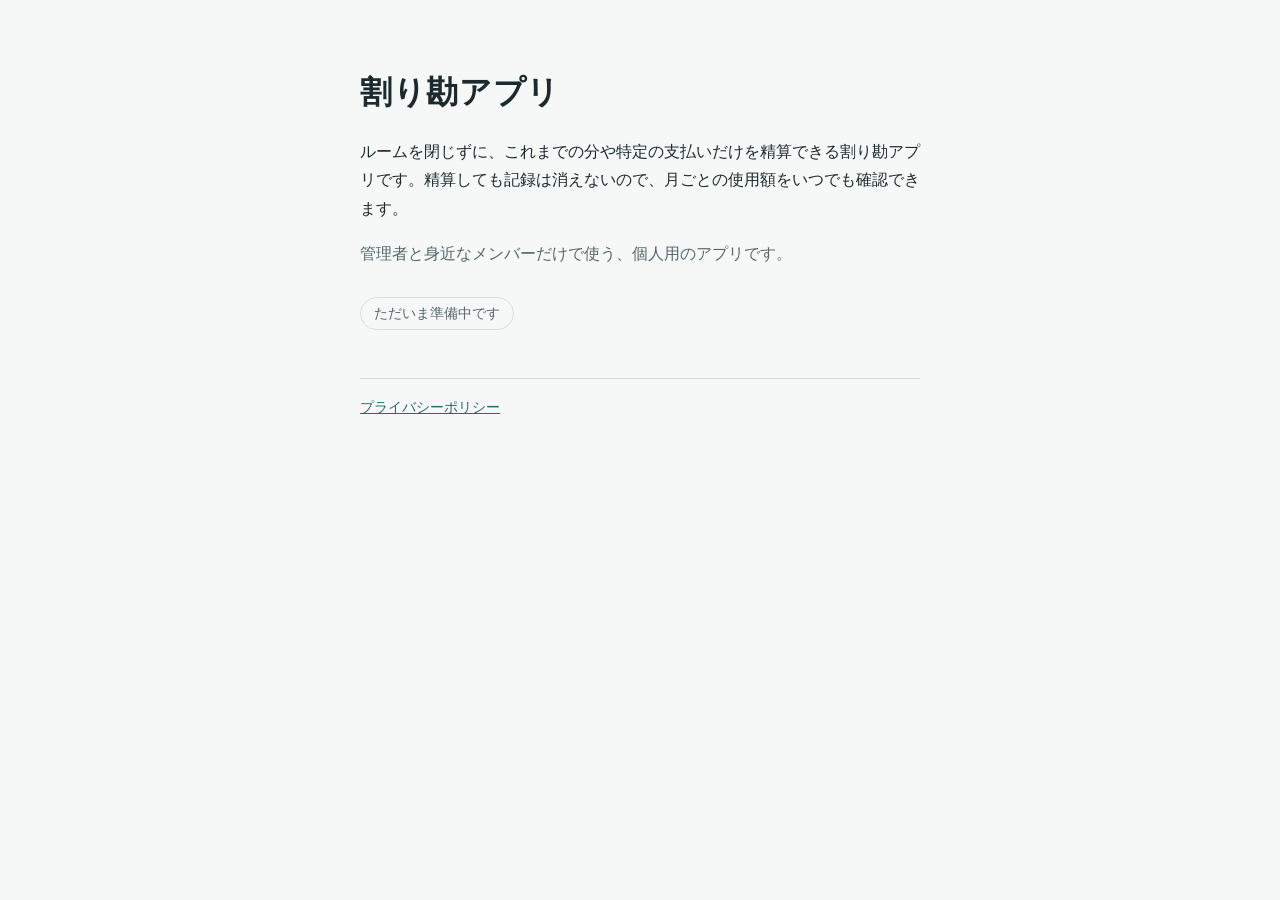
==== index.html @ 26de0922 "Add files via upload" ====
<!doctype html>
<html lang="ja">
<head>
<meta charset="utf-8">
<meta name="viewport" content="width=device-width, initial-scale=1">
<title>割り勘アプリ</title>
<meta name="description" content="ルームを閉じずに部分的に精算でき、月ごとの使用額も残せる個人用の割り勘アプリです。">
<style>
  :root { --bg: #f5f8f7; --ink: #1d2a2d; --muted: #56676b; --line: #d4dfdc; --accent: #276f61; }
  @media (prefers-color-scheme: dark) {
    :root { --bg: #131a1b; --ink: #e6eeec; --muted: #a2b3b0; --line: #2b3a3b; --accent: #7cc6b5; }
  }
  * { box-sizing: border-box; }
  body {
    margin: 0; background: var(--bg); color: var(--ink);
    font-family: "Hiragino Sans", "Hiragino Kaku Gothic ProN", "Noto Sans JP", "Yu Gothic UI", Meiryo, sans-serif;
    line-height: 1.8;
  }
  main { max-width: 38rem; margin: 0 auto; padding: 4.5rem 1.5rem 3rem; }
  h1 { font-size: 2rem; line-height: 1.3; margin: 0 0 1.5rem; letter-spacing: 0.02em; }
  p { margin: 0 0 1rem; }
  .note { color: var(--muted); }
  .status {
    display: inline-block; margin: 0.75rem 0 0; padding: 0.2rem 0.8rem;
    border: 1px solid var(--line); border-radius: 999px; color: var(--muted); font-size: 0.875rem;
  }
  footer { border-top: 1px solid var(--line); margin-top: 3rem; padding-top: 1rem; font-size: 0.875rem; }
  a { color: var(--accent); }
  a:focus-visible { outline: 2px solid var(--accent); outline-offset: 3px; border-radius: 2px; }
</style>
</head>
<body>
<main>
  <h1>割り勘アプリ</h1>
  <p>ルームを閉じずに、これまでの分や特定の支払いだけを精算できる割り勘アプリです。精算しても記録は消えないので、月ごとの使用額をいつでも確認できます。</p>
  <p class="note">管理者と身近なメンバーだけで使う、個人用のアプリです。</p>
  <p class="status">ただいま準備中です</p>
  <footer>
    <a href="privacy.html">プライバシーポリシー</a>
  </footer>
</main>
</body>
</html>
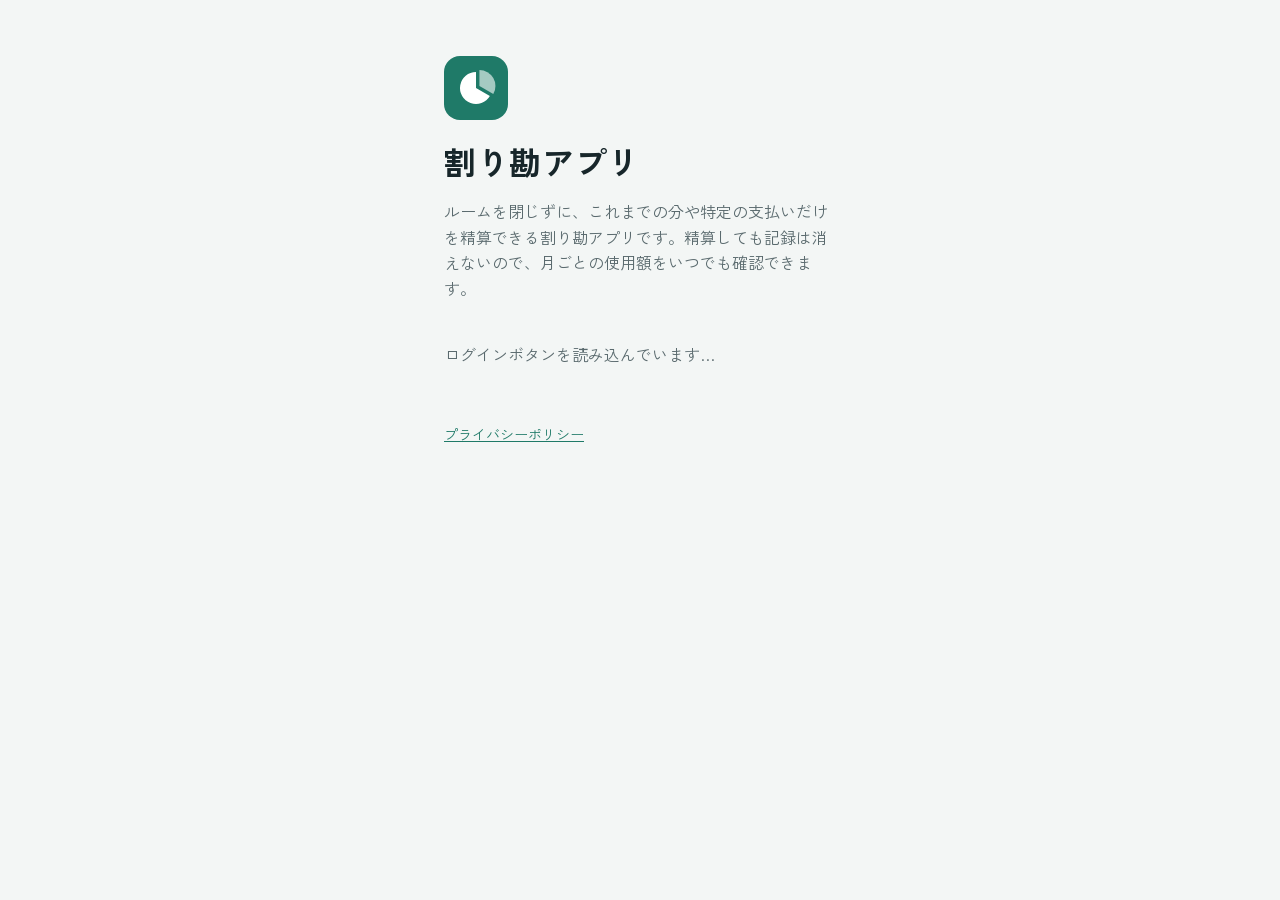
==== commit 88ba4141: "Add files via upload" ====
--- a/index.html
+++ b/index.html
@@ -2,42 +2,32 @@
 <html lang="ja">
 <head>
 <meta charset="utf-8">
-<meta name="viewport" content="width=device-width, initial-scale=1">
+<meta name="viewport" content="width=device-width, initial-scale=1, viewport-fit=cover">
 <title>割り勘アプリ</title>
-<meta name="description" content="ルームを閉じずに部分的に精算でき、月ごとの使用額も残せる個人用の割り勘アプリです。">
-<style>
-  :root { --bg: #f5f8f7; --ink: #1d2a2d; --muted: #56676b; --line: #d4dfdc; --accent: #276f61; }
-  @media (prefers-color-scheme: dark) {
-    :root { --bg: #131a1b; --ink: #e6eeec; --muted: #a2b3b0; --line: #2b3a3b; --accent: #7cc6b5; }
-  }
-  * { box-sizing: border-box; }
-  body {
-    margin: 0; background: var(--bg); color: var(--ink);
-    font-family: "Hiragino Sans", "Hiragino Kaku Gothic ProN", "Noto Sans JP", "Yu Gothic UI", Meiryo, sans-serif;
-    line-height: 1.8;
-  }
-  main { max-width: 38rem; margin: 0 auto; padding: 4.5rem 1.5rem 3rem; }
-  h1 { font-size: 2rem; line-height: 1.3; margin: 0 0 1.5rem; letter-spacing: 0.02em; }
-  p { margin: 0 0 1rem; }
-  .note { color: var(--muted); }
-  .status {
-    display: inline-block; margin: 0.75rem 0 0; padding: 0.2rem 0.8rem;
-    border: 1px solid var(--line); border-radius: 999px; color: var(--muted); font-size: 0.875rem;
-  }
-  footer { border-top: 1px solid var(--line); margin-top: 3rem; padding-top: 1rem; font-size: 0.875rem; }
-  a { color: var(--accent); }
-  a:focus-visible { outline: 2px solid var(--accent); outline-offset: 3px; border-radius: 2px; }
-</style>
+<meta name="description" content="ルームを閉じずに、これまでの分や特定の支払いだけを精算できる個人用の割り勘アプリです。">
+<meta name="theme-color" content="#1f7a68">
+<link rel="manifest" href="manifest.webmanifest">
+<link rel="icon" href="icon-192.png" type="image/png">
+<link rel="apple-touch-icon" href="apple-touch-icon.png">
+<meta name="apple-mobile-web-app-capable" content="yes">
+<meta name="apple-mobile-web-app-title" content="割り勘">
+<link rel="preconnect" href="https://fonts.googleapis.com">
+<link rel="preconnect" href="https://fonts.gstatic.com" crossorigin>
+<link rel="stylesheet" href="https://fonts.googleapis.com/css2?family=Zen+Kaku+Gothic+New:wght@400;500;700&display=swap">
+<link rel="stylesheet" href="style.css?v=1">
+<script src="app.js?v=1" defer></script>
+<script src="https://accounts.google.com/gsi/client" async></script>
 </head>
 <body>
-<main>
-  <h1>割り勘アプリ</h1>
-  <p>ルームを閉じずに、これまでの分や特定の支払いだけを精算できる割り勘アプリです。精算しても記録は消えないので、月ごとの使用額をいつでも確認できます。</p>
-  <p class="note">管理者と身近なメンバーだけで使う、個人用のアプリです。</p>
-  <p class="status">ただいま準備中です</p>
-  <footer>
-    <a href="privacy.html">プライバシーポリシー</a>
-  </footer>
-</main>
+<div id="app">
+  <main class="login">
+    <h1>割り勘アプリ</h1>
+    <p class="lead">ルームを閉じずに、これまでの分や特定の支払いだけを精算できる割り勘アプリです。精算しても記録は消えないので、月ごとの使用額をいつでも確認できます。管理者と身近なメンバーだけで使う、個人用のアプリです。</p>
+    <noscript><p class="notice warn">このアプリを使うには、ブラウザのJavaScriptを有効にしてください。</p></noscript>
+    <p class="login-foot"><a href="privacy.html">プライバシーポリシー</a></p>
+  </main>
+</div>
+<div id="sheet-root"></div>
+<div id="toast" class="toast" role="status" aria-live="polite"></div>
 </body>
 </html>
--- a/style.css
+++ b/style.css
@@ -0,0 +1,600 @@
+/* 割り勘アプリ 画面の見た目(style.css) */
+
+:root {
+  --bg: #f3f6f5;
+  --surface: #ffffff;
+  --surface-2: #eaf0ee;
+  --ink: #17262a;
+  --muted: #5a6a6e;
+  --line: #d9e3e0;
+  --accent: #1f7a68;
+  --accent-ink: #ffffff;
+  --accent-soft: #dcefe9;
+  --amber: #8f5410;
+  --amber-soft: #fbefd9;
+  --open-soft: #e6ecee;
+  --danger: #b42318;
+  --danger-soft: #fdecea;
+  --shadow: 0 10px 30px rgba(23, 38, 42, 0.14);
+  --radius: 16px;
+  --radius-sm: 10px;
+  --font: 'Zen Kaku Gothic New', 'Hiragino Sans', 'Hiragino Kaku Gothic ProN', 'Noto Sans JP', 'Yu Gothic UI', Meiryo, sans-serif;
+  --safe-top: env(safe-area-inset-top, 0px);
+  --safe-bottom: env(safe-area-inset-bottom, 0px);
+  --tabbar-h: 64px;
+  color-scheme: light;
+}
+
+@media (prefers-color-scheme: dark) {
+  :root {
+    --bg: #101819;
+    --surface: #172224;
+    --surface-2: #1d2b2d;
+    --ink: #e5eeec;
+    --muted: #9fb1ae;
+    --line: #2a3b3d;
+    --accent: #5cc2a9;
+    --accent-ink: #0c1916;
+    --accent-soft: #1c3a34;
+    --amber: #f0b45e;
+    --amber-soft: #3a2b15;
+    --open-soft: #253335;
+    --danger: #ff8b7b;
+    --danger-soft: #3a1f1c;
+    --shadow: 0 10px 30px rgba(0, 0, 0, 0.45);
+    color-scheme: dark;
+  }
+}
+
+* { box-sizing: border-box; }
+html { -webkit-text-size-adjust: 100%; }
+body {
+  margin: 0;
+  background: var(--bg);
+  color: var(--ink);
+  font-family: var(--font);
+  font-size: 16px;
+  line-height: 1.6;
+  -webkit-tap-highlight-color: transparent;
+}
+body.sheet-open { overflow: hidden; }
+button, input, select, textarea { font: inherit; color: inherit; }
+a { color: var(--accent); }
+:focus-visible { outline: 2px solid var(--accent); outline-offset: 2px; }
+h1, h2, h3 { line-height: 1.35; }
+.icon { flex: none; }
+.muted { color: var(--muted); }
+.small { font-size: 0.85rem; }
+.row-amount, .summary-amount, .month-total strong, td, dd, .badge { font-variant-numeric: tabular-nums; }
+
+@media (prefers-reduced-motion: reduce) {
+  *, *::before, *::after { animation: none !important; transition: none !important; }
+}
+
+/* ===== ロゴ ===== */
+.logo-bg { fill: var(--accent); }
+.logo-fg { fill: var(--accent-ink); }
+.logo-cut { fill: var(--accent-ink); opacity: 0.6; }
+.brand-mark { display: inline-flex; width: 30px; height: 30px; }
+.brand-mark svg { width: 100%; height: 100%; }
+
+/* ===== ヘッダー ===== */
+.app-header {
+  position: sticky;
+  top: 0;
+  z-index: 20;
+  display: flex;
+  align-items: center;
+  gap: 0.5rem;
+  min-height: 56px;
+  padding: calc(0.5rem + var(--safe-top)) 0.75rem 0.5rem;
+  background: var(--bg);
+  background: color-mix(in srgb, var(--bg) 90%, transparent);
+  -webkit-backdrop-filter: blur(12px);
+  backdrop-filter: blur(12px);
+  border-bottom: 1px solid var(--line);
+}
+.app-title {
+  flex: 1;
+  min-width: 0;
+  margin: 0;
+  font-size: 1.05rem;
+  font-weight: 700;
+  white-space: nowrap;
+  overflow: hidden;
+  text-overflow: ellipsis;
+}
+.header-right { display: flex; align-items: center; gap: 0.25rem; }
+
+.icon-btn {
+  display: inline-flex;
+  align-items: center;
+  justify-content: center;
+  width: 40px;
+  height: 40px;
+  border: 0;
+  border-radius: 999px;
+  background: transparent;
+  color: var(--ink);
+  cursor: pointer;
+  text-decoration: none;
+}
+.icon-btn:hover { background: var(--surface-2); }
+
+/* ===== ページ ===== */
+.page { max-width: 720px; margin: 0 auto; padding: 1rem 1rem 7rem; }
+.page.narrow { max-width: 520px; }
+.room-page { padding-bottom: calc(var(--tabbar-h) + var(--safe-bottom) + 6rem); }
+.loading { color: var(--muted); padding: 2rem 0; text-align: center; }
+.empty { color: var(--muted); margin: 0.5rem 0 1rem; }
+
+.month-switcher {
+  display: inline-flex;
+  align-items: center;
+  gap: 0.25rem;
+  margin: 0 0 0.75rem;
+}
+.month-label { min-width: 7.5em; text-align: center; font-weight: 700; }
+
+.pane-head {
+  display: flex;
+  align-items: center;
+  justify-content: space-between;
+  gap: 0.5rem;
+  flex-wrap: wrap;
+  margin-bottom: 0.25rem;
+}
+.pane-head .month-switcher { margin: 0; }
+.pane-title { margin: 0; font-size: 1.35rem; font-weight: 700; }
+
+.section { margin: 1.75rem 0 0; }
+.section-head { display: flex; align-items: center; justify-content: space-between; gap: 0.5rem; margin-bottom: 0.5rem; }
+.section-title { margin: 0 0 0.5rem; font-size: 1rem; font-weight: 700; }
+.section-head .section-title { margin: 0; }
+
+details.fold > summary {
+  cursor: pointer;
+  font-weight: 700;
+  padding: 0.5rem 0;
+  list-style-position: inside;
+}
+details.fold.sub > summary { font-weight: 500; color: var(--muted); font-size: 0.9rem; }
+
+/* ===== 金額の大きなパネル(このアプリのいちばん目立つ場所) ===== */
+.summary-panel {
+  background: var(--accent);
+  color: var(--accent-ink);
+  border-radius: var(--radius);
+  padding: 1.25rem 1.25rem 1rem;
+}
+.summary-label { margin: 0; font-size: 0.9rem; opacity: 0.9; }
+.summary-amount {
+  margin: 0.1rem 0 0.75rem;
+  font-size: clamp(2.3rem, 10vw, 3.1rem);
+  font-weight: 700;
+  line-height: 1.1;
+  letter-spacing: -0.01em;
+}
+.summary-panel.compact .summary-amount { font-size: clamp(2rem, 8vw, 2.6rem); }
+.summary-split {
+  display: grid;
+  grid-template-columns: repeat(2, minmax(0, 1fr));
+  gap: 0.5rem;
+  margin: 0;
+  padding-top: 0.75rem;
+  border-top: 1px solid color-mix(in srgb, var(--accent-ink) 25%, transparent);
+}
+.summary-split.three { grid-template-columns: repeat(3, minmax(0, 1fr)); }
+.summary-split dt { font-size: 0.8rem; opacity: 0.9; display: flex; align-items: center; gap: 0.35rem; }
+.summary-split dd { margin: 0; font-size: 1.1rem; font-weight: 700; }
+
+.status-bar {
+  display: flex;
+  height: 8px;
+  margin: 0 0 0.85rem;
+  border-radius: 999px;
+  overflow: hidden;
+  background: color-mix(in srgb, var(--accent-ink) 22%, transparent);
+}
+.status-bar .bar.settled { background: var(--accent-ink); }
+.status-bar .bar.settling { background: #f2c27a; }
+.status-bar .bar.open { background: color-mix(in srgb, var(--accent-ink) 45%, transparent); }
+.dot { display: inline-block; width: 8px; height: 8px; border-radius: 50%; }
+.dot.settled { background: var(--accent-ink); }
+.dot.settling { background: #f2c27a; }
+.dot.open { background: color-mix(in srgb, var(--accent-ink) 45%, transparent); }
+
+.month-total {
+  display: flex;
+  align-items: baseline;
+  justify-content: space-between;
+  gap: 1rem;
+  margin: 0.5rem 0 0.75rem;
+  padding: 0.75rem 1rem;
+  background: var(--surface-2);
+  border-radius: var(--radius-sm);
+}
+.month-total span { color: var(--muted); font-size: 0.9rem; }
+.month-total strong { font-size: 1.35rem; }
+
+/* ===== 一覧 ===== */
+.list {
+  list-style: none;
+  margin: 0;
+  padding: 0;
+  background: var(--surface);
+  border: 1px solid var(--line);
+  border-radius: var(--radius);
+  overflow: hidden;
+}
+.list > li + li { border-top: 1px solid var(--line); }
+.row {
+  display: flex;
+  align-items: center;
+  gap: 0.75rem;
+  width: 100%;
+  min-height: 56px;
+  padding: 0.7rem 1rem;
+  border: 0;
+  background: transparent;
+  color: inherit;
+  text-align: left;
+  text-decoration: none;
+}
+button.row, a.row { cursor: pointer; }
+button.row:hover, a.row:hover { background: var(--surface-2); }
+.row-main { display: flex; flex-direction: column; flex: 1; min-width: 0; gap: 0.1rem; }
+.row-title { font-weight: 500; overflow-wrap: anywhere; }
+.row-sub { color: var(--muted); font-size: 0.85rem; }
+.row-date { flex: none; width: 3.6rem; color: var(--muted); font-size: 0.85rem; }
+.row-end { display: flex; flex-direction: column; align-items: flex-end; gap: 0.2rem; flex: none; }
+.row-amount { font-weight: 700; white-space: nowrap; }
+.row-buttons { display: flex; flex-wrap: wrap; justify-content: flex-end; gap: 0.25rem; flex: none; }
+.chev { color: var(--muted); display: inline-flex; }
+.badges { display: flex; flex-wrap: wrap; gap: 0.3rem; margin-top: 0.25rem; }
+.badge { font-size: 0.78rem; padding: 0.1rem 0.5rem; border-radius: 999px; font-weight: 500; }
+.badge.receive { background: var(--accent-soft); color: var(--accent); }
+.badge.pay { background: var(--amber-soft); color: var(--amber); }
+.tags { display: flex; flex-wrap: wrap; gap: 0.3rem; }
+.tag { font-size: 0.75rem; padding: 0.05rem 0.45rem; border-radius: 6px; background: var(--surface-2); color: var(--muted); }
+.tag.you { background: var(--accent-soft); color: var(--accent); margin-left: 0.4rem; }
+.tags .tag.you { margin-left: 0; }
+
+.chip {
+  display: inline-flex;
+  align-items: center;
+  gap: 0.25rem;
+  font-size: 0.75rem;
+  font-weight: 500;
+  padding: 0.1rem 0.5rem;
+  border-radius: 999px;
+  background: var(--surface-2);
+  color: var(--muted);
+  white-space: nowrap;
+}
+.chip.status.open { background: var(--open-soft); color: var(--muted); }
+.chip.status.settling { background: var(--amber-soft); color: var(--amber); }
+.chip.status.settled { background: var(--accent-soft); color: var(--accent); }
+
+.kv { display: grid; grid-template-columns: repeat(2, minmax(0, 1fr)); gap: 0.75rem; margin: 0; }
+.kv > div { background: var(--surface); border: 1px solid var(--line); border-radius: var(--radius-sm); padding: 0.75rem 1rem; }
+.kv dt { color: var(--muted); font-size: 0.82rem; }
+.kv dd { margin: 0.1rem 0 0; font-size: 1.2rem; font-weight: 700; }
+.kv.mine { margin: 0.5rem 0 0; }
+
+/* ===== ボタン ===== */
+.btn {
+  display: inline-flex;
+  align-items: center;
+  justify-content: center;
+  gap: 0.35rem;
+  min-height: 44px;
+  padding: 0.5rem 1.1rem;
+  border: 1px solid var(--line);
+  border-radius: 999px;
+  background: var(--surface);
+  color: var(--ink);
+  font-weight: 500;
+  cursor: pointer;
+  text-decoration: none;
+  white-space: nowrap;
+}
+.btn:hover { background: var(--surface-2); }
+.btn.primary { background: var(--accent); border-color: var(--accent); color: var(--accent-ink); }
+.btn.primary:hover { filter: brightness(1.06); }
+.btn.danger { background: var(--danger); border-color: var(--danger); color: #fff; }
+.btn.small { min-height: 34px; padding: 0.25rem 0.8rem; font-size: 0.85rem; }
+.btn.ghost { border-color: transparent; background: transparent; }
+.btn.ghost:hover { background: var(--surface-2); }
+.btn:disabled { opacity: 0.55; cursor: default; }
+.danger-text { color: var(--danger) !important; }
+.actions-row { display: flex; flex-wrap: wrap; gap: 0.5rem; margin-top: 0.75rem; }
+
+.fab {
+  position: fixed;
+  right: max(1rem, calc((100vw - 720px) / 2 + 1rem));
+  bottom: calc(1.25rem + var(--safe-bottom));
+  z-index: 25;
+  display: inline-flex;
+  align-items: center;
+  gap: 0.4rem;
+  height: 52px;
+  padding: 0 1.25rem 0 1rem;
+  border: 0;
+  border-radius: 999px;
+  background: var(--accent);
+  color: var(--accent-ink);
+  font-weight: 700;
+  box-shadow: var(--shadow);
+  cursor: pointer;
+}
+body[data-view="room"] .fab { bottom: calc(var(--tabbar-h) + var(--safe-bottom) + 1rem); }
+
+/* ===== 下のタブ(スマホ) ===== */
+.bottom-tabs {
+  position: fixed;
+  left: 0;
+  right: 0;
+  bottom: 0;
+  z-index: 20;
+  display: grid;
+  grid-template-columns: repeat(4, minmax(0, 1fr));
+  height: calc(var(--tabbar-h) + var(--safe-bottom));
+  padding-bottom: var(--safe-bottom);
+  background: var(--surface);
+  border-top: 1px solid var(--line);
+}
+.bottom-tabs .tab {
+  position: relative;
+  display: flex;
+  flex-direction: column;
+  align-items: center;
+  justify-content: center;
+  gap: 0.1rem;
+  color: var(--muted);
+  text-decoration: none;
+  font-size: 0.75rem;
+}
+.bottom-tabs .tab.active { color: var(--accent); font-weight: 700; }
+.tab-count {
+  position: absolute;
+  top: 6px;
+  left: calc(50% + 6px);
+  min-width: 18px;
+  height: 18px;
+  padding: 0 5px;
+  border-radius: 999px;
+  background: var(--amber);
+  color: #fff;
+  font-size: 0.7rem;
+  line-height: 18px;
+  text-align: center;
+}
+
+/* ===== PC(横並び) ===== */
+.room-wide {
+  display: grid;
+  grid-template-columns: minmax(0, 1.15fr) minmax(0, 1fr);
+  gap: 1.5rem;
+  max-width: 1240px;
+  margin: 0 auto;
+  padding: 1.25rem 1.5rem 6rem;
+  align-items: start;
+}
+.pane {
+  background: var(--bg);
+  min-width: 0;
+}
+.side-tabs {
+  display: inline-flex;
+  gap: 0.25rem;
+  margin-bottom: 1rem;
+  padding: 0.25rem;
+  background: var(--surface-2);
+  border-radius: 999px;
+}
+.side-tabs .tab {
+  position: relative;
+  display: inline-flex;
+  align-items: center;
+  gap: 0.35rem;
+  padding: 0.4rem 1rem;
+  border-radius: 999px;
+  color: var(--muted);
+  text-decoration: none;
+  font-weight: 500;
+}
+.side-tabs .tab.active { background: var(--surface); color: var(--ink); box-shadow: 0 1px 3px rgba(0, 0, 0, 0.08); }
+.side-tabs .tab-count { position: static; margin-left: 0.15rem; }
+body[data-view="room"] .room-wide ~ .fab { bottom: calc(1.25rem + var(--safe-bottom)); }
+@media (min-width: 960px) {
+  .room-wide .pane:first-child { position: sticky; top: 72px; max-height: calc(100vh - 88px); overflow: auto; padding-right: 0.25rem; }
+  .fab { right: 1.5rem; }
+}
+
+/* ===== 精算のカード ===== */
+.transfer-list {
+  list-style: none;
+  margin: 0.5rem 0 0;
+  padding: 0;
+  background: var(--surface);
+  border: 1px solid var(--line);
+  border-radius: var(--radius-sm);
+}
+.transfer { padding: 0.75rem 1rem; }
+.transfer + .transfer { border-top: 1px solid var(--line); }
+.transfer-line { display: flex; align-items: center; justify-content: space-between; gap: 0.75rem; }
+.who { font-weight: 500; overflow-wrap: anywhere; }
+.arrow { color: var(--muted); margin: 0 0.4rem; }
+.transfer-state { display: flex; align-items: center; gap: 0.5rem; margin-top: 0.35rem; }
+.item-actions { display: flex; flex-wrap: wrap; gap: 0.4rem; margin-top: 0.6rem; }
+
+.card {
+  background: var(--surface);
+  border: 1px solid var(--line);
+  border-radius: var(--radius);
+  padding: 1rem;
+  margin-bottom: 0.75rem;
+}
+.card .transfer-list { border: 0; border-top: 1px solid var(--line); border-radius: 0; margin: 0.5rem -1rem 0; }
+.card-head { display: flex; align-items: center; justify-content: space-between; gap: 0.5rem; }
+.card-title { font-weight: 700; }
+.card .muted.small { margin: 0.15rem 0 0; }
+.card-actions { display: flex; flex-wrap: wrap; gap: 0.4rem; margin-top: 0.75rem; padding-top: 0.75rem; border-top: 1px solid var(--line); }
+
+/* ===== 表 ===== */
+.table-wrap { overflow-x: auto; background: var(--surface); border: 1px solid var(--line); border-radius: var(--radius); }
+.table { width: 100%; border-collapse: collapse; }
+.table th, .table td { padding: 0.65rem 1rem; text-align: right; white-space: nowrap; }
+.table th:first-child { text-align: left; font-weight: 500; }
+.table thead th { font-size: 0.8rem; color: var(--muted); font-weight: 500; border-bottom: 1px solid var(--line); }
+.table tbody tr + tr th, .table tbody tr + tr td { border-top: 1px solid var(--line); }
+.table tr.me th, .table tr.me td { font-weight: 700; }
+
+/* ===== 入力 ===== */
+.form { display: flex; flex-direction: column; gap: 0.9rem; }
+fieldset.plain { border: 0; margin: 0; padding: 0; display: flex; flex-direction: column; gap: 0.9rem; min-width: 0; }
+.field { display: flex; flex-direction: column; gap: 0.35rem; margin: 0; padding: 0; border: 0; min-width: 0; }
+.field > span:first-child, .field > legend { font-size: 0.85rem; font-weight: 500; color: var(--muted); padding: 0; }
+.field-row { display: grid; grid-template-columns: repeat(2, minmax(0, 1fr)); gap: 0.75rem; }
+input[type="text"], input[type="date"], select, textarea {
+  width: 100%;
+  min-height: 46px;
+  padding: 0.55rem 0.8rem;
+  border: 1px solid var(--line);
+  border-radius: var(--radius-sm);
+  background: var(--surface);
+  font-size: 16px;
+}
+textarea { resize: vertical; min-height: 72px; }
+input:focus, select:focus, textarea:focus { outline: 2px solid var(--accent); outline-offset: 0; border-color: var(--accent); }
+fieldset:disabled input, fieldset:disabled select, fieldset:disabled textarea { opacity: 0.7; }
+.amount-input { position: relative; display: block; }
+.amount-input input { padding-right: 2.5rem; font-size: 1.15rem; font-weight: 700; font-variant-numeric: tabular-nums; }
+.amount-input > span { position: absolute; right: 0.85rem; top: 50%; transform: translateY(-50%); color: var(--muted); }
+.hint { margin: 0.2rem 0 0; color: var(--muted); font-size: 0.85rem; min-height: 1.2em; }
+.form-error { margin: 0; color: var(--danger); font-size: 0.9rem; min-height: 0; }
+.form-error:empty { display: none; }
+.form-actions { display: flex; flex-wrap: wrap; gap: 0.5rem; }
+.form-actions .btn.primary { flex: 1 1 10rem; }
+
+.chips { display: flex; flex-wrap: wrap; gap: 0.4rem; }
+.chip-toggle { position: relative; }
+.chip-toggle input { position: absolute; opacity: 0; inset: 0; margin: 0; cursor: pointer; }
+.chip-toggle span {
+  display: inline-flex;
+  align-items: center;
+  min-height: 40px;
+  padding: 0.3rem 0.9rem;
+  border: 1px solid var(--line);
+  border-radius: 999px;
+  background: var(--surface);
+  font-size: 0.92rem;
+}
+.chip-toggle input:checked + span { background: var(--accent-soft); border-color: var(--accent); color: var(--accent); font-weight: 700; }
+.chip-toggle input:focus-visible + span { outline: 2px solid var(--accent); outline-offset: 2px; }
+
+.radio-list { display: flex; flex-direction: column; gap: 0.4rem; }
+.radio { display: flex; align-items: center; gap: 0.6rem; padding: 0.7rem 0.9rem; border: 1px solid var(--line); border-radius: var(--radius-sm); background: var(--surface); cursor: pointer; }
+.radio input { width: 18px; height: 18px; accent-color: var(--accent); }
+
+.check-list { list-style: none; margin: 0; padding: 0; border: 1px solid var(--line); border-radius: var(--radius-sm); background: var(--surface); max-height: 45vh; overflow: auto; }
+.check-list li + li { border-top: 1px solid var(--line); }
+.check { display: flex; align-items: center; gap: 0.75rem; padding: 0.65rem 0.9rem; cursor: pointer; }
+.check input { width: 20px; height: 20px; accent-color: var(--accent); flex: none; }
+.check-main { display: flex; flex-direction: column; flex: 1; min-width: 0; }
+
+.choice-list { display: flex; flex-direction: column; gap: 0.5rem; }
+.choice { display: flex; flex-direction: column; align-items: flex-start; gap: 0.1rem; width: 100%; padding: 0.9rem 1rem; border: 1px solid var(--line); border-radius: var(--radius-sm); background: var(--surface); text-align: left; cursor: pointer; }
+.choice:hover { border-color: var(--accent); }
+
+.notice { margin: 0; padding: 0.75rem 0.9rem; border-radius: var(--radius-sm); background: var(--accent-soft); color: var(--ink); font-size: 0.92rem; }
+.notice.warn { background: var(--amber-soft); }
+.notice.error { background: var(--danger-soft); color: var(--danger); }
+.join-title { font-size: 1.25rem; margin: 0.5rem 0 1rem; }
+
+/* ===== シート ===== */
+#sheet-root { display: none; }
+#sheet-root.open { display: block; }
+.sheet-backdrop { position: fixed; inset: 0; z-index: 40; background: rgba(10, 20, 22, 0.45); animation: fade-in 0.15s ease-out; }
+.sheet {
+  position: fixed;
+  left: 0;
+  right: 0;
+  bottom: 0;
+  z-index: 41;
+  display: flex;
+  flex-direction: column;
+  max-height: 92vh;
+  background: var(--bg);
+  border-radius: 20px 20px 0 0;
+  box-shadow: var(--shadow);
+  animation: sheet-up 0.2s ease-out;
+}
+.sheet-head { display: flex; align-items: center; justify-content: space-between; gap: 0.5rem; padding: 0.75rem 0.75rem 0.25rem 1.25rem; }
+.sheet-head h2 { margin: 0; font-size: 1.1rem; }
+.sheet-body { padding: 0.5rem 1.25rem calc(1.25rem + var(--safe-bottom)); overflow-y: auto; }
+.sheet-message { margin: 0 0 0.25rem; }
+.sheet-message p { margin: 0 0 0.6rem; }
+@media (min-width: 720px) {
+  .sheet {
+    left: 50%;
+    right: auto;
+    bottom: auto;
+    top: 50%;
+    width: min(540px, calc(100vw - 2rem));
+    max-height: 86vh;
+    transform: translate(-50%, -50%);
+    border-radius: 20px;
+    animation: fade-in 0.15s ease-out;
+  }
+}
+@keyframes sheet-up { from { transform: translateY(24px); opacity: 0; } to { transform: none; opacity: 1; } }
+@keyframes fade-in { from { opacity: 0; } to { opacity: 1; } }
+
+.history { list-style: none; margin: 0; padding: 0; }
+.history li { display: flex; flex-direction: column; padding: 0.6rem 0; border-bottom: 1px solid var(--line); }
+.history-at { color: var(--muted); font-size: 0.8rem; }
+
+/* ===== トースト ===== */
+.toast {
+  position: fixed;
+  left: 50%;
+  top: calc(64px + var(--safe-top));
+  z-index: 60;
+  max-width: min(92vw, 520px);
+  padding: 0.65rem 1.1rem;
+  border-radius: 14px;
+  background: var(--ink);
+  color: var(--bg);
+  font-size: 0.92rem;
+  box-shadow: var(--shadow);
+  opacity: 0;
+  pointer-events: none;
+  transform: translate(-50%, -8px);
+  transition: opacity 0.18s, transform 0.18s;
+}
+.toast.show { opacity: 1; transform: translate(-50%, 0); }
+.toast.error { background: var(--danger); color: #fff; }
+
+/* ===== ログイン画面 ===== */
+.login {
+  max-width: 440px;
+  margin: 0 auto;
+  padding: calc(3.5rem + var(--safe-top)) 1.5rem 3rem;
+  display: flex;
+  flex-direction: column;
+  gap: 1rem;
+}
+.login-mark { width: 64px; height: 64px; }
+.login-mark svg { width: 100%; height: 100%; }
+.login h1 { margin: 0.25rem 0 0; font-size: 2rem; letter-spacing: 0.02em; }
+.lead { margin: 0; color: var(--muted); }
+.gsi-slot { min-height: 48px; display: flex; align-items: center; margin-top: 0.5rem; }
+.login-foot { margin-top: 1.5rem; font-size: 0.875rem; }
+
+@media (max-width: 380px) {
+  .field-row { grid-template-columns: minmax(0, 1fr); }
+  .summary-split.three { grid-template-columns: minmax(0, 1fr); }
+  .row-date { width: 3.1rem; }
+}
